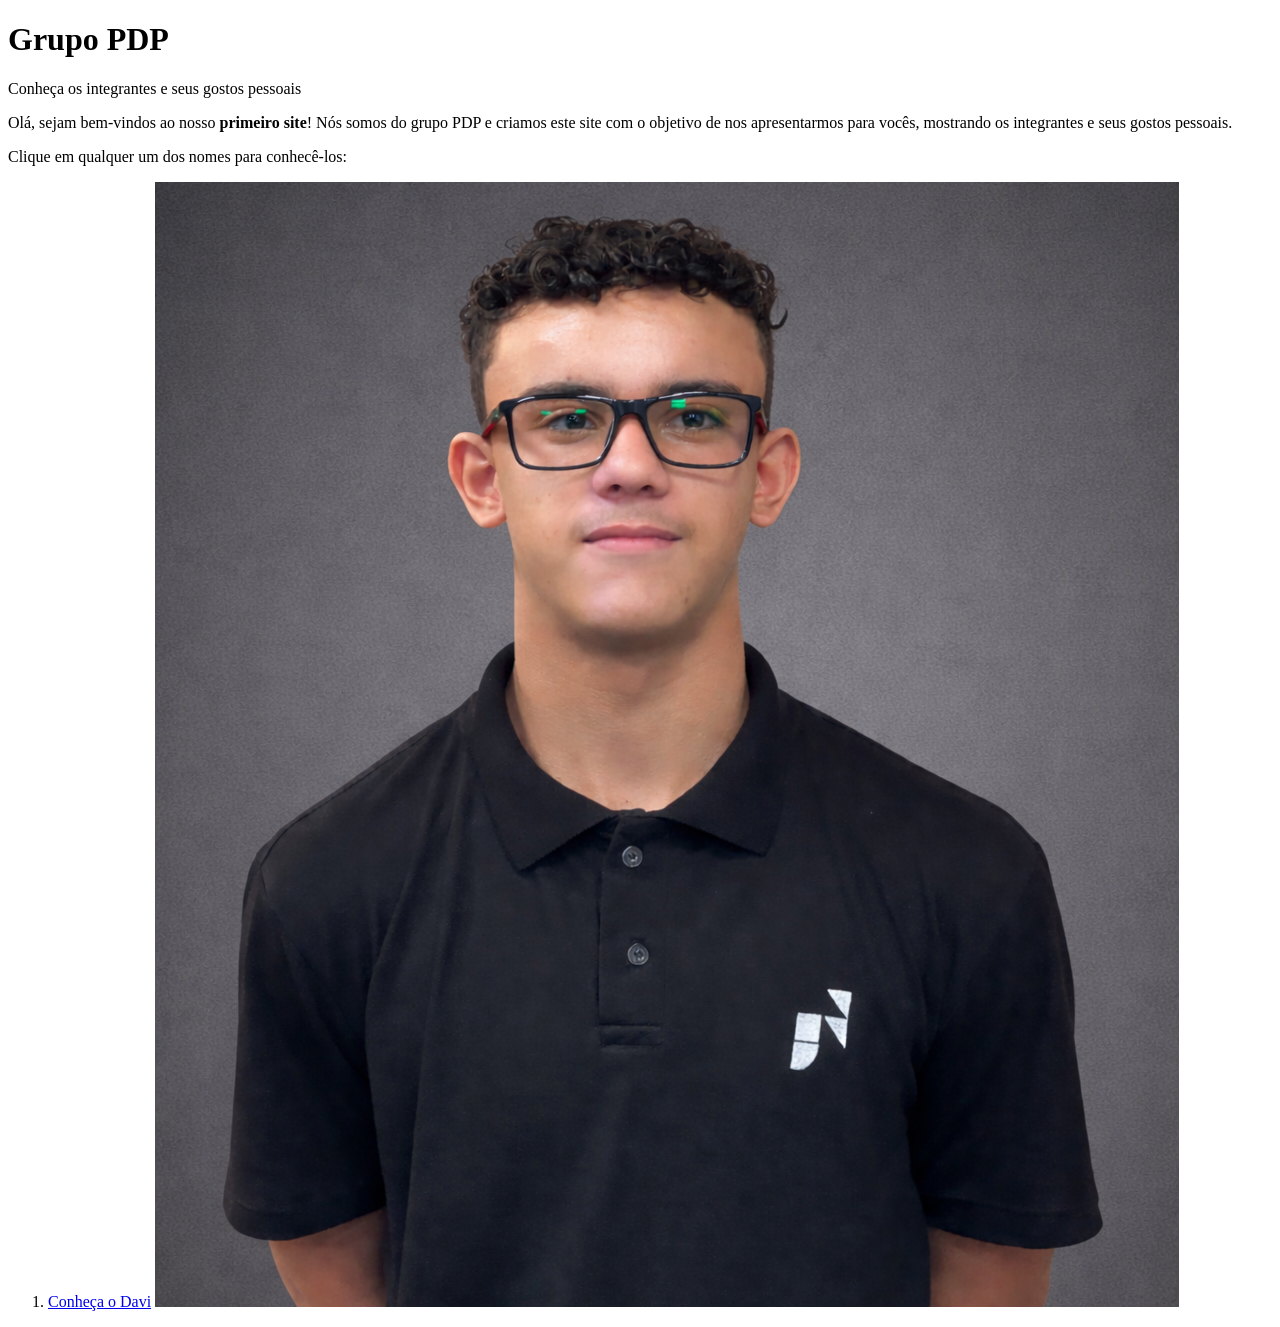
==== index.html @ 5c275a52 "feat: adicionar página" ====
<!DOCTYPE html>
<html lang="pt-br">

<head>
    <meta charset="UTF-8">
    <meta name="viewport" content="width=device-width, initial-scale=1.0">
    <meta name="description" content="Site do grupo PDP: conheça os integrantes e seus gostos pessoais.">

    <title>Início</title>

    <link rel="shortcut icon" type="image/jpeg" href="images/curry.jpg">
    <link rel="stylesheet" href="styles/style.css">
</head>

<body>

    <header>
        <h1>Grupo PDP</h1>
        <p>Conheça os integrantes e seus gostos pessoais</p>
    </header>

    <main>
        <section class="bloco boas-vindas">
            <p>
                Olá, sejam bem-vindos ao nosso <strong>primeiro site</strong>!
                Nós somos do grupo PDP e criamos este site com o objetivo
                de nos apresentarmos para vocês, mostrando os integrantes
                e seus gostos pessoais.
            </p>
            <p>Clique em qualquer um dos nomes para conhecê-los:</p>
        </section>

        <ol class="integrantes">
            <li>
                <a class="nome" href="pages/Davi.html">Conheça o Davi</a>
                <a href="pages/Davi.html">
                    <img src="images/davi.png" alt="Davi">
                </a>
            </li>
        </ol>
    </main>

    <script src="scripts/main.js"></script>
</body>

</html>
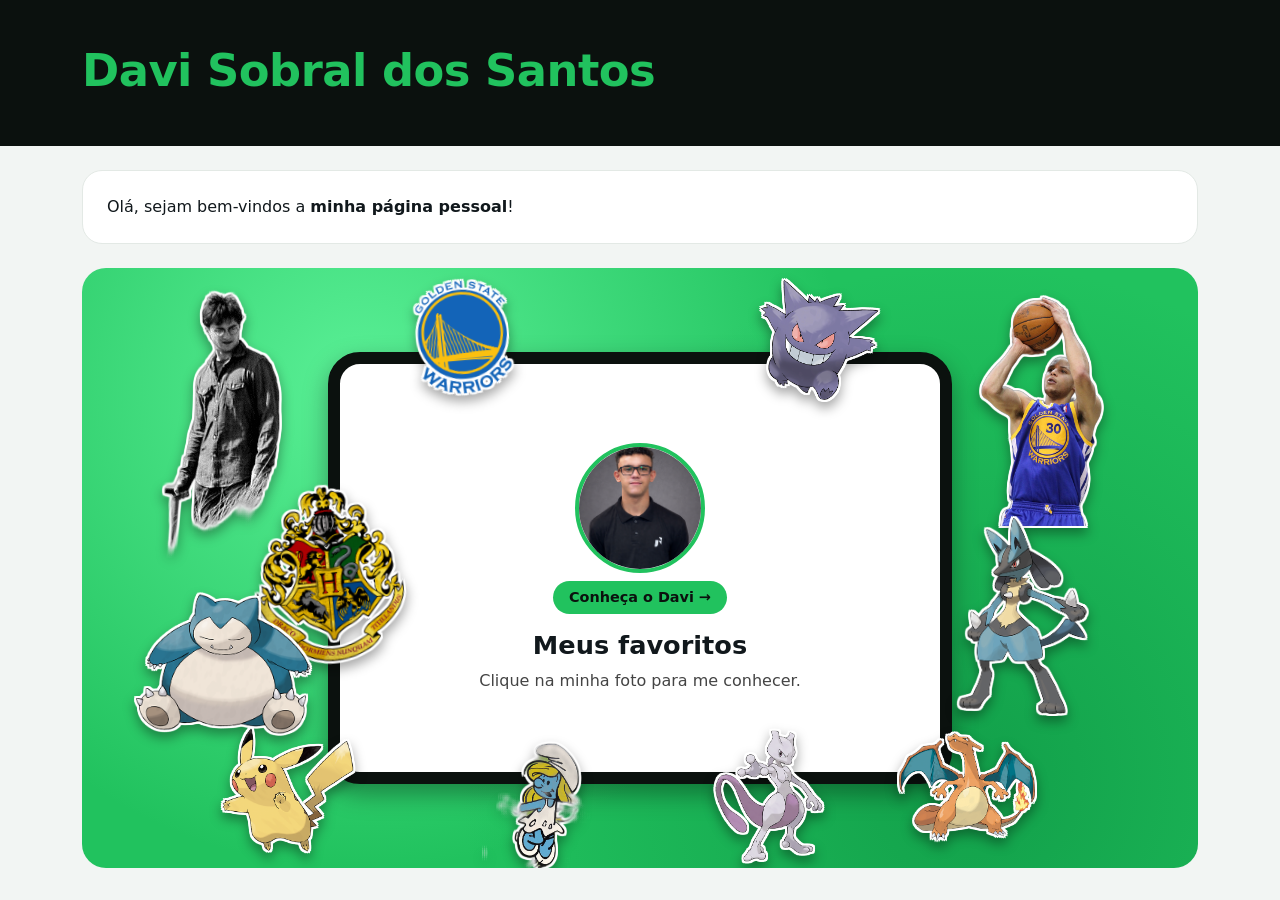
==== commit 5051d0dd: "feat: adicionando css" ====
--- a/index.html
+++ b/index.html
@@ -9,38 +9,51 @@
     <title>Início</title>
 
     <link rel="shortcut icon" type="image/jpeg" href="images/curry.jpg">
+    <link rel="stylesheet" href="https://cdn.jsdelivr.net/npm/bootstrap@5.3.3/dist/css/bootstrap.min.css">
     <link rel="stylesheet" href="styles/style.css">
 </head>
 
-<body>
+<body class="d-flex flex-column min-vh-100">
 
-    <header>
-        <h1>Grupo PDP</h1>
-        <p>Conheça os integrantes e seus gostos pessoais</p>
+    <header class="topo py-4">
+        <div class="container">
+            <h1 class="h2 fw-bold mb-1">Davi Sobral dos Santos</h1>
+            
+        </div>
     </header>
 
-    <main>
-        <section class="bloco boas-vindas">
-            <p>
-                Olá, sejam bem-vindos ao nosso <strong>primeiro site</strong>!
-                Nós somos do grupo PDP e criamos este site com o objetivo
-                de nos apresentarmos para vocês, mostrando os integrantes
-                e seus gostos pessoais.
+    <main class="container flex-grow-1 py-4">
+        <section class="cartao mb-4">
+            <p class="mb-0">
+                Olá, sejam bem-vindos a <strong>minha página pessoal</strong>!
             </p>
-            <p>Clique em qualquer um dos nomes para conhecê-los:</p>
         </section>
 
-        <ol class="integrantes">
-            <li>
-                <a class="nome" href="pages/Davi.html">Conheça o Davi</a>
-                <a href="pages/Davi.html">
+        <section class="mural" aria-label="Meus personagens favoritos">
+            <div class="mural-centro">
+                <a class="mural-foto" href="pages/Davi.html">
                     <img src="images/davi.png" alt="Davi">
+                    <span>Conheça o Davi →</span>
                 </a>
-            </li>
-        </ol>
+                <h2 class="mt-3">Meus favoritos</h2>
+                <p>Clique na minha foto para me conhecer.</p>
+            </div>
+            <img class="pers p-percy" src="images/externas/harry.png" alt="Harry Potter">
+            <img class="pers p-curry30" src="images/externas/hogwarts.png" alt="Brasão de Hogwarts">
+            <img class="pers p-freddy" src="images/externas/snorlax.png" alt="Snorlax">
+            <img class="pers p-psyduck" src="images/externas/pikachu.png" alt="Pikachu">
+            <img class="pers p-lebron" src="images/Golden_State_Warriors_logo.svg.png" alt="Logo do Golden State Warriors">
+            <img class="pers p-foxy" src="images/externas/gengar.png" alt="Gengar">
+            <img class="pers p-stephen" src="images/externas/curry.png" alt="Stephen Curry">
+            <img class="pers p-buttler" src="images/externas/lucario.png" alt="Lucario">
+            <img class="pers p-blastoise" src="images/externas/charizard.png" alt="Charizard">
+            <img class="pers p-greninja" src="images/externas/smurf.png" alt="Smurfette">
+            <img class="pers p-worm" src="images/externas/mewtwo.png" alt="Mewtwo">
+        </section>
+
     </main>
 
-    <script src="scripts/main.js"></script>
+    <script src="https://cdn.jsdelivr.net/npm/bootstrap@5.3.3/dist/js/bootstrap.bundle.min.js"></script>
 </body>
 
 </html>
--- a/styles/style.css
+++ b/styles/style.css
@@ -0,0 +1,223 @@
+/* Tema PicPay sobre o Bootstrap */
+:root {
+    --verde: #21c25e;
+    --verde-escuro: #0d8a3e;
+    --preto: #0b110e;
+    --fundo: #f2f5f3;
+    --tinta: #11181c;
+
+    --bs-body-font-family: "Segoe UI", system-ui, -apple-system, Arial, sans-serif;
+    --bs-body-color: var(--tinta);
+    --bs-body-bg: var(--fundo);
+    --bs-link-color-rgb: 13, 138, 62;
+    --bs-link-hover-color-rgb: 11, 17, 14;
+}
+
+html { scroll-behavior: smooth; scroll-padding-top: 70px; }
+
+/* ===== Cabeçalho (preto com título verde) ===== */
+.topo { background: var(--preto); color: #fff; padding-block: 44px !important; }
+.topo h1 { color: var(--verde); font-size: clamp(1.8rem, 5vw, 2.8rem); letter-spacing: -.5px; }
+.topo p { color: #c9d3cd; }
+
+/* ===== Menu ===== */
+.menu {
+    position: sticky;
+    top: 0;
+    z-index: 10;
+    background: var(--verde);
+}
+.menu a {
+    color: var(--preto);
+    font-weight: 600;
+    font-size: .9rem;
+    text-decoration: none;
+    padding: 4px 12px;
+    border-radius: 999px;
+}
+.menu a:hover { background: var(--preto); color: var(--verde); }
+
+/* ===== Cartões ===== */
+.cartao {
+    background: #fff;
+    border-radius: 20px;
+    padding: 24px;
+    border: 1px solid #e3e9e5;
+}
+.cartao-link {
+    color: inherit;
+    text-decoration: none;
+    transition: border-color .15s;
+}
+.cartao-link:hover { border-color: var(--verde); color: inherit; }
+
+h2 {
+    font-size: 1.2rem;
+    font-weight: 700;
+    margin-bottom: 16px;
+}
+h2::before {
+    content: "";
+    display: inline-block;
+    width: 10px;
+    height: 10px;
+    margin-right: 8px;
+    border-radius: 50%;
+    background: var(--verde);
+}
+
+/* ===== Botão ===== */
+.botao-verde {
+    display: inline-block;
+    background: var(--verde);
+    color: var(--preto);
+    font-weight: 700;
+    font-size: .85rem;
+    padding: 6px 16px;
+    border-radius: 999px;
+}
+
+/* ===== Galerias (CSS Grid) ===== */
+.galeria { display: grid; gap: 12px; }
+.fotos { grid-template-columns: repeat(3, 1fr); }
+.lugares { grid-template-columns: repeat(auto-fit, minmax(200px, 1fr)); }
+.livros { grid-template-columns: repeat(3, 1fr); }
+
+.galeria img { display: block; max-width: 100%; border-radius: 12px; }
+.fotos img, .lugares img { width: 100%; height: 170px; object-fit: cover; }
+.livros img { width: 100%; aspect-ratio: 2 / 3; object-fit: cover; }
+
+.galeria figure { margin: 0; }
+.galeria figcaption { margin-top: 6px; font-size: .9rem; font-weight: 600; }
+.galeria a { text-decoration: none; }
+
+/* ===== Listas ===== */
+.lista { list-style: none; padding: 0; margin: 0; }
+.lista li {
+    padding: 10px 0 10px 16px;
+    border-left: 3px solid var(--verde);
+    margin-bottom: 10px;
+    background: #f6faf7;
+    border-radius: 0 10px 10px 0;
+}
+
+/* ===== Home ===== */
+.integrantes img {
+    width: 96px;
+    height: 96px;
+    object-fit: cover;
+    border-radius: 50%;
+    border: 3px solid var(--verde);
+}
+
+/* ===== Rodapé ===== */
+footer { background: var(--preto); }
+footer a { color: var(--verde); font-weight: 600; text-decoration: none; }
+footer a:hover { text-decoration: underline; }
+
+@media (max-width: 500px) {
+    .fotos, .livros { grid-template-columns: repeat(2, 1fr); }
+}
+
+/* ===== Mural de favoritos (moldura + personagens recortados) ===== */
+.mural {
+    position: relative;
+    min-height: 600px;
+    border-radius: 24px;
+    overflow: hidden;
+    background:
+        radial-gradient(circle at 25% 20%, #5af096 0, transparent 50%),
+        radial-gradient(circle at 80% 85%, #12a04a 0, transparent 50%),
+        var(--verde);
+}
+
+.mural-centro {
+    position: absolute;
+    inset: 14% 22%;
+    z-index: 1;
+    display: flex;
+    flex-direction: column;
+    align-items: center;
+    justify-content: center;
+    text-align: center;
+    padding: 20px;
+    background: #fff;
+    border: 12px solid var(--preto);
+    border-radius: 32px;
+    box-shadow: 0 10px 24px rgba(0, 0, 0, .35);
+}
+.mural-centro h2 { margin-bottom: 8px; font-size: 1.6rem; }
+.mural-centro h2::before { display: none; }
+.mural-centro p { margin: 0; color: #444; }
+
+/* adesivo: contorno branco + sombra */
+.pers {
+    position: absolute;
+    z-index: 2;
+    width: auto;
+    filter:
+        drop-shadow(2px 0 0 #fff) drop-shadow(-2px 0 0 #fff)
+        drop-shadow(0 2px 0 #fff) drop-shadow(0 -2px 0 #fff)
+        drop-shadow(0 6px 6px rgba(0, 0, 0, .35));
+    transition: transform .2s;
+}
+.pers:hover { transform: scale(1.08) rotate(-3deg); z-index: 3; }
+
+.p-percy   { left: 7%;  top: 2%;     height: 46%; }
+.p-curry30 { left: 14%; top: 36%;    height: 30%; transform: rotate(-6deg); }
+.p-freddy  { left: 4%;  top: 50%;    height: 32%; }
+.p-psyduck { left: 12%; bottom: 1%;  height: 24%; }
+.p-lebron  { left: 30%; top: 2%;     height: 19%; transform: rotate(-5deg); }
+.p-foxy    { right: 28%; top: 1%;    height: 22%; }
+.p-stephen { right: 8%; top: 3%;     height: 40%; }
+.p-buttler { right: 6%; top: 40%;    height: 36%; }
+.p-blastoise { right: 14%; bottom: 1%; height: 25%; }
+.p-greg    { left: 33%; bottom: -9%; height: 48%; filter: none; mix-blend-mode: multiply; }
+.p-worm    { right: 32%; bottom: 0;  height: 24%; }
+
+.mural-centro img {
+    width: 90px;
+    height: 90px;
+    object-fit: cover;
+    border-radius: 50%;
+    border: 4px solid var(--verde);
+    margin-bottom: 10px;
+}
+@media (max-width: 800px) {
+    .mural {
+        display: flex;
+        flex-wrap: wrap;
+        justify-content: center;
+        align-items: flex-end;
+        gap: 8px;
+        padding: 16px;
+        min-height: 0;
+    }
+    .mural-centro { position: static; width: 100%; flex: 0 0 100%; min-height: 160px; }
+    .pers { position: static; height: 110px; transform: none; }
+}
+
+/* Home: foto como link dentro da moldura e extra no centro inferior */
+.mural-foto {
+    display: flex;
+    flex-direction: column;
+    align-items: center;
+    color: inherit;
+    text-decoration: none;
+}
+.mural-centro .mural-foto img {
+    width: 130px;
+    height: 130px;
+    margin-bottom: 8px;
+    transition: transform .2s, box-shadow .2s;
+}
+.mural-foto:hover img { transform: scale(1.06); box-shadow: 0 0 0 4px var(--verde); }
+.mural-foto span {
+    background: var(--verde);
+    color: var(--preto);
+    font-weight: 700;
+    font-size: .9rem;
+    padding: 6px 16px;
+    border-radius: 999px;
+}
+.p-greninja { left: 36%; bottom: -4%; height: 25%; }
